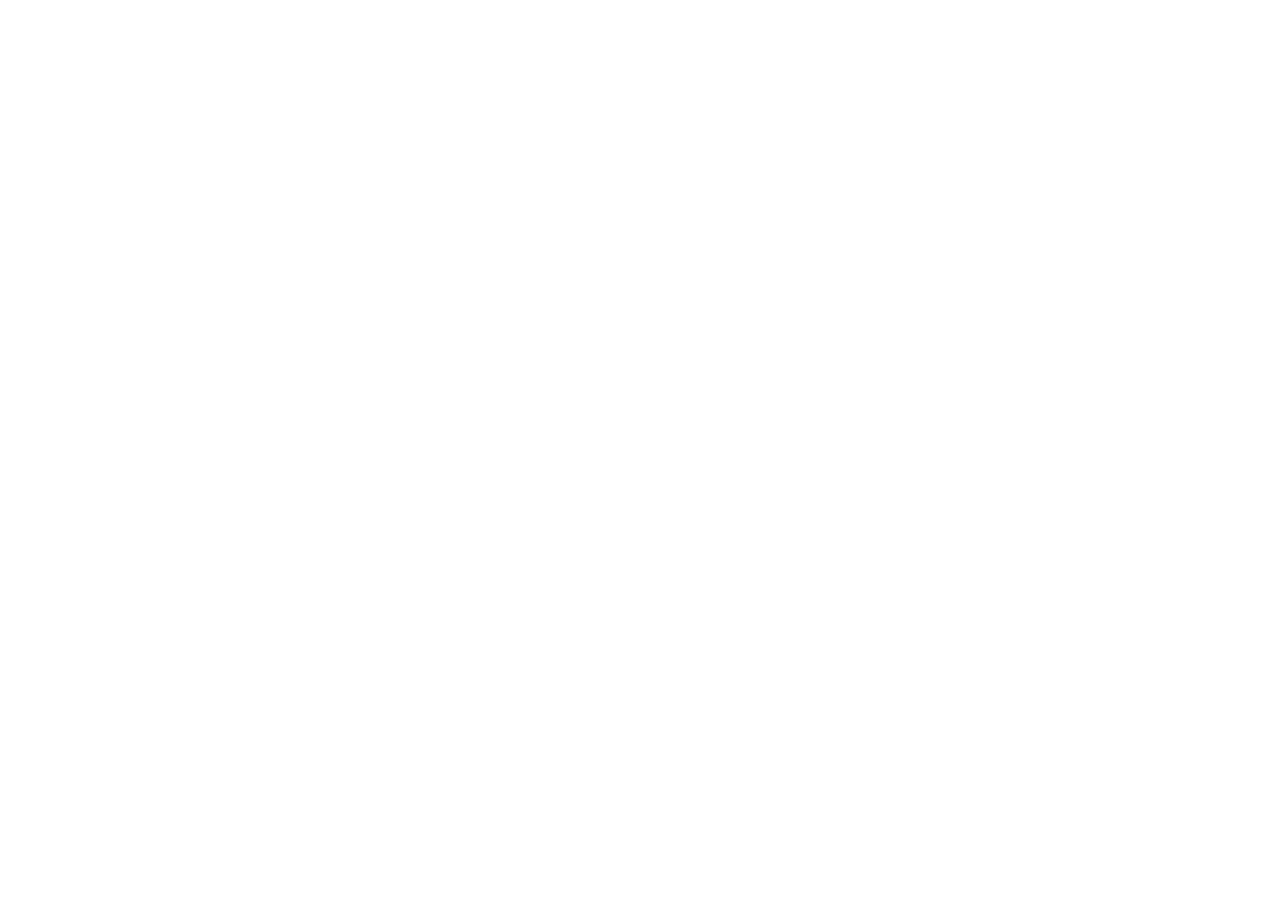
==== Project02_TributePage/index.html @ 90d92b94 "init project 2" ====
<!DOCTYPE html>
<html lang="en">
  <head>
    <meta charset="UTF-8" />
    <meta name="viewport" content="width=device-width, initial-scale=1.0" />
    <title>Tribute Page</title>
  </head>
  <body></body>
</html>
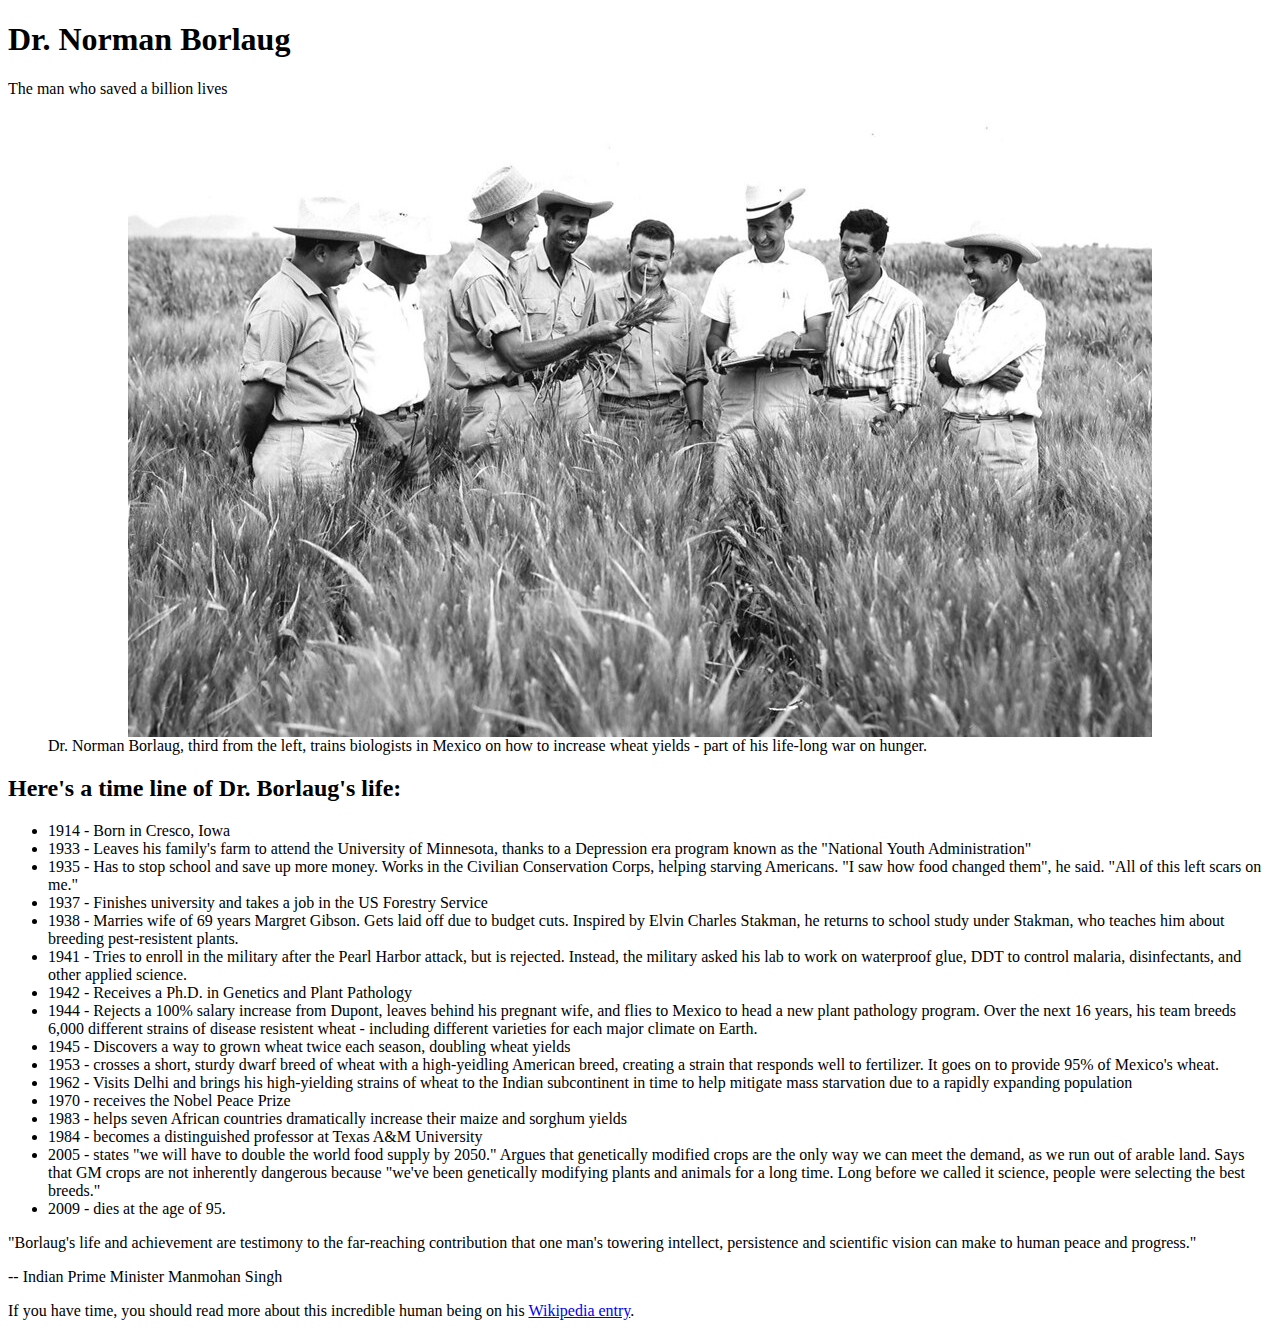
==== commit 96a4905d: "html" ====
--- a/Project02_TributePage/index.html
+++ b/Project02_TributePage/index.html
@@ -5,5 +5,113 @@
     <meta name="viewport" content="width=device-width, initial-scale=1.0" />
     <title>Tribute Page</title>
   </head>
-  <body></body>
+  <body>
+    <main id="main">
+      <h1 id="title">Dr. Norman Borlaug</h1>
+      <p>The man who saved a billion lives</p>
+
+      <figure id="img-div">
+        <img
+          src="tribute-page-main-image.jpg"
+          alt="image-dr"
+          id="image"
+          style="display: block; margin: 0 auto; max-width: 100%"
+          height="auto"
+        />
+        <figcaption id="img-caption">
+          Dr. Norman Borlaug, third from the left, trains biologists in Mexico
+          on how to increase wheat yields - part of his life-long war on hunger.
+        </figcaption>
+      </figure>
+
+      <div id="tribute-info">
+        <h2>Here's a time line of Dr. Borlaug's life:</h2>
+        <ul class="timeline">
+          <li>1914 - Born in Cresco, Iowa</li>
+          <li>
+            1933 - Leaves his family's farm to attend the University of
+            Minnesota, thanks to a Depression era program known as the "National
+            Youth Administration"
+          </li>
+          <li>
+            1935 - Has to stop school and save up more money. Works in the
+            Civilian Conservation Corps, helping starving Americans. "I saw how
+            food changed them", he said. "All of this left scars on me."
+          </li>
+          <li>
+            1937 - Finishes university and takes a job in the US Forestry
+            Service
+          </li>
+          <li>
+            1938 - Marries wife of 69 years Margret Gibson. Gets laid off due to
+            budget cuts. Inspired by Elvin Charles Stakman, he returns to school
+            study under Stakman, who teaches him about breeding pest-resistent
+            plants.
+          </li>
+          <li>
+            1941 - Tries to enroll in the military after the Pearl Harbor
+            attack, but is rejected. Instead, the military asked his lab to work
+            on waterproof glue, DDT to control malaria, disinfectants, and other
+            applied science.
+          </li>
+          <li>1942 - Receives a Ph.D. in Genetics and Plant Pathology</li>
+          <li>
+            1944 - Rejects a 100% salary increase from Dupont, leaves behind his
+            pregnant wife, and flies to Mexico to head a new plant pathology
+            program. Over the next 16 years, his team breeds 6,000 different
+            strains of disease resistent wheat - including different varieties
+            for each major climate on Earth.
+          </li>
+          <li>
+            1945 - Discovers a way to grown wheat twice each season, doubling
+            wheat yields
+          </li>
+          <li>
+            1953 - crosses a short, sturdy dwarf breed of wheat with a
+            high-yeidling American breed, creating a strain that responds well
+            to fertilizer. It goes on to provide 95% of Mexico's wheat.
+          </li>
+          <li>
+            1962 - Visits Delhi and brings his high-yielding strains of wheat to
+            the Indian subcontinent in time to help mitigate mass starvation due
+            to a rapidly expanding population
+          </li>
+          <li>1970 - receives the Nobel Peace Prize</li>
+          <li>
+            1983 - helps seven African countries dramatically increase their
+            maize and sorghum yields
+          </li>
+          <li>
+            1984 - becomes a distinguished professor at Texas A&M University
+          </li>
+          <li>
+            2005 - states "we will have to double the world food supply by
+            2050." Argues that genetically modified crops are the only way we
+            can meet the demand, as we run out of arable land. Says that GM
+            crops are not inherently dangerous because "we've been genetically
+            modifying plants and animals for a long time. Long before we called
+            it science, people were selecting the best breeds."
+          </li>
+          <li>2009 - dies at the age of 95.</li>
+        </ul>
+
+        <p>
+          "Borlaug's life and achievement are testimony to the far-reaching
+          contribution that one man's towering intellect, persistence and
+          scientific vision can make to human peace and progress."
+        </p>
+        <p>-- Indian Prime Minister Manmohan Singh</p>
+        <p>
+          If you have time, you should read more about this incredible human
+          being on his
+          <a
+            id="tribute-link"
+            href="https://en.wikipedia.org/wiki/Norman_Borlaug"
+            target="_blank"
+            >Wikipedia entry</a
+          >.
+        </p>
+      </div>
+    </main>
+  </body>
 </html>
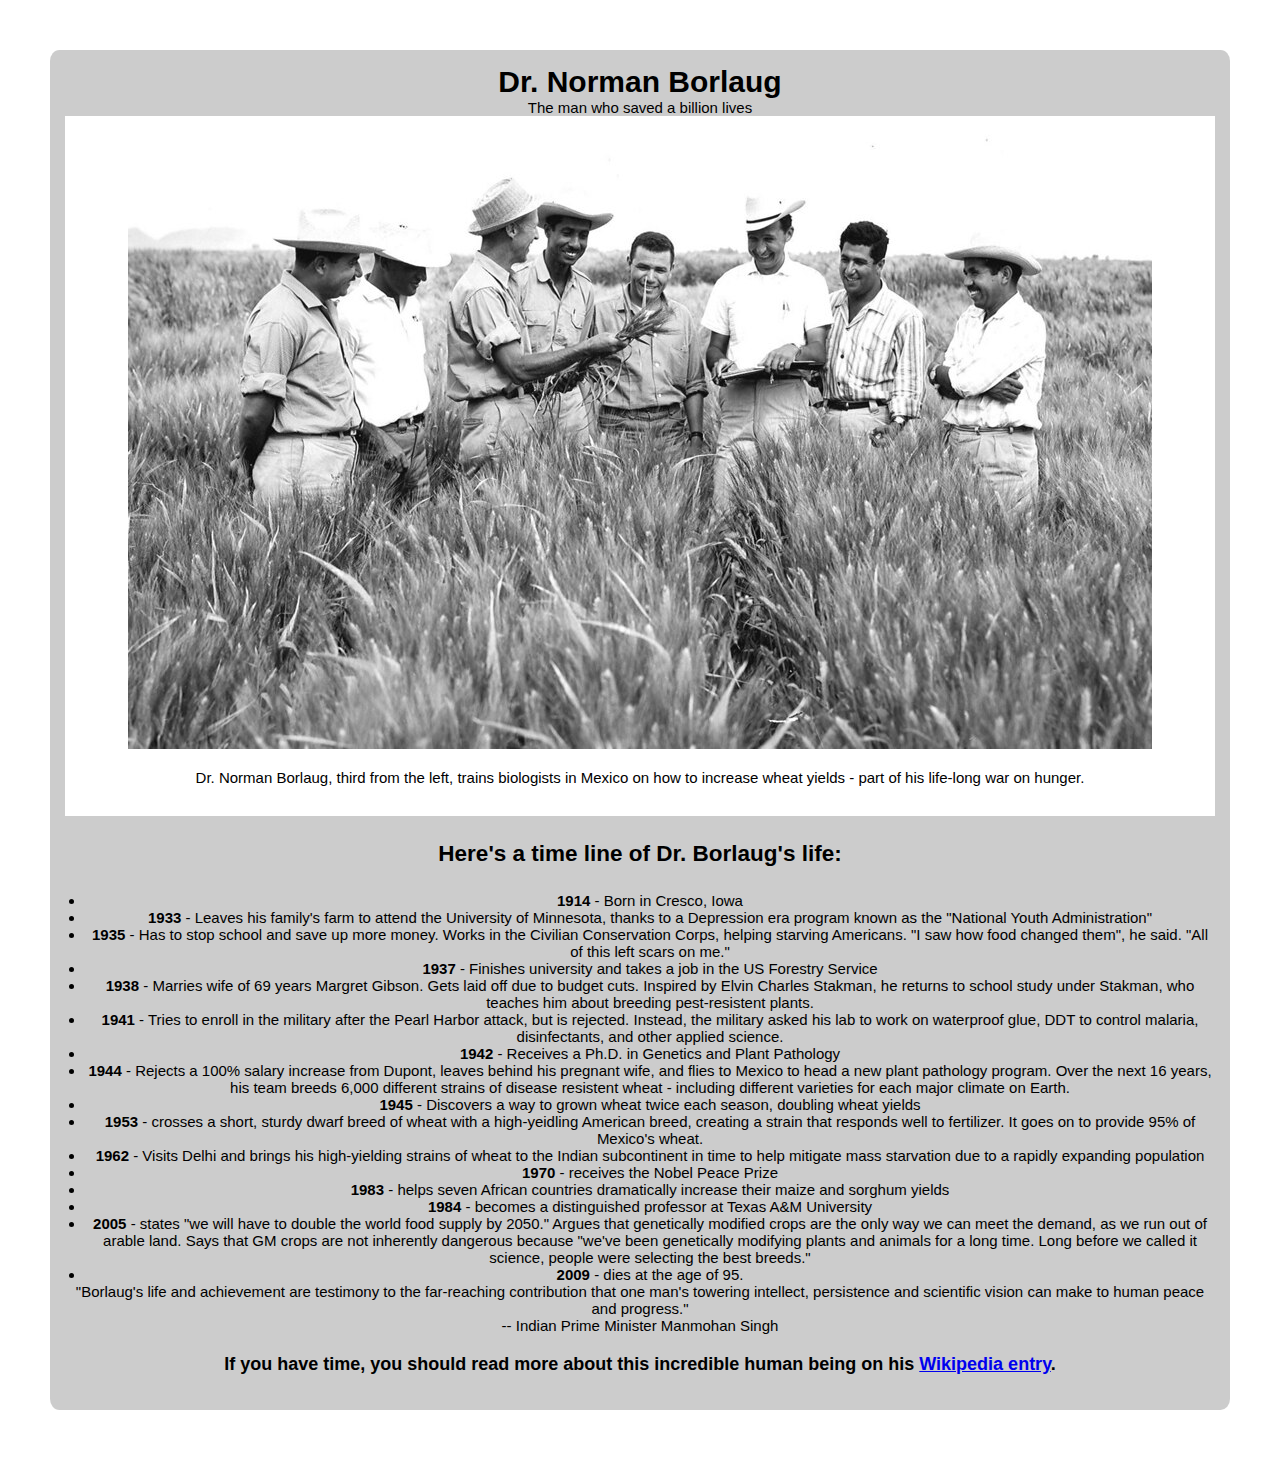
==== commit 245942a3: "added css" ====
--- a/Project02_TributePage/index.html
+++ b/Project02_TributePage/index.html
@@ -3,6 +3,7 @@
   <head>
     <meta charset="UTF-8" />
     <meta name="viewport" content="width=device-width, initial-scale=1.0" />
+    <link rel="stylesheet" href="styles.css" />
     <title>Tribute Page</title>
   </head>
   <body>
@@ -15,7 +16,6 @@
           src="tribute-page-main-image.jpg"
           alt="image-dr"
           id="image"
-          style="display: block; margin: 0 auto; max-width: 100%"
           height="auto"
         />
         <figcaption id="img-caption">
@@ -25,83 +25,87 @@
       </figure>
 
       <div id="tribute-info">
-        <h2>Here's a time line of Dr. Borlaug's life:</h2>
+        <h2 class="headline">Here's a time line of Dr. Borlaug's life:</h2>
         <ul class="timeline">
-          <li>1914 - Born in Cresco, Iowa</li>
+          <li><strong>1914</strong> - Born in Cresco, Iowa</li>
           <li>
-            1933 - Leaves his family's farm to attend the University of
-            Minnesota, thanks to a Depression era program known as the "National
-            Youth Administration"
+            <strong>1933</strong> - Leaves his family's farm to attend the
+            University of Minnesota, thanks to a Depression era program known as
+            the "National Youth Administration"
           </li>
           <li>
-            1935 - Has to stop school and save up more money. Works in the
-            Civilian Conservation Corps, helping starving Americans. "I saw how
-            food changed them", he said. "All of this left scars on me."
+            <strong>1935</strong> - Has to stop school and save up more money.
+            Works in the Civilian Conservation Corps, helping starving
+            Americans. "I saw how food changed them", he said. "All of this left
+            scars on me."
           </li>
           <li>
-            1937 - Finishes university and takes a job in the US Forestry
-            Service
+            <strong>1937</strong> - Finishes university and takes a job in the
+            US Forestry Service
           </li>
           <li>
-            1938 - Marries wife of 69 years Margret Gibson. Gets laid off due to
-            budget cuts. Inspired by Elvin Charles Stakman, he returns to school
-            study under Stakman, who teaches him about breeding pest-resistent
-            plants.
+            <strong>1938</strong> - Marries wife of 69 years Margret Gibson.
+            Gets laid off due to budget cuts. Inspired by Elvin Charles Stakman,
+            he returns to school study under Stakman, who teaches him about
+            breeding pest-resistent plants.
           </li>
           <li>
-            1941 - Tries to enroll in the military after the Pearl Harbor
-            attack, but is rejected. Instead, the military asked his lab to work
-            on waterproof glue, DDT to control malaria, disinfectants, and other
-            applied science.
-          </li>
-          <li>1942 - Receives a Ph.D. in Genetics and Plant Pathology</li>
-          <li>
-            1944 - Rejects a 100% salary increase from Dupont, leaves behind his
-            pregnant wife, and flies to Mexico to head a new plant pathology
-            program. Over the next 16 years, his team breeds 6,000 different
-            strains of disease resistent wheat - including different varieties
-            for each major climate on Earth.
+            <strong>1941</strong> - Tries to enroll in the military after the
+            Pearl Harbor attack, but is rejected. Instead, the military asked
+            his lab to work on waterproof glue, DDT to control malaria,
+            disinfectants, and other applied science.
           </li>
           <li>
-            1945 - Discovers a way to grown wheat twice each season, doubling
-            wheat yields
+            <strong>1942</strong> - Receives a Ph.D. in Genetics and Plant
+            Pathology
           </li>
           <li>
-            1953 - crosses a short, sturdy dwarf breed of wheat with a
-            high-yeidling American breed, creating a strain that responds well
-            to fertilizer. It goes on to provide 95% of Mexico's wheat.
+            <strong>1944</strong> - Rejects a 100% salary increase from Dupont,
+            leaves behind his pregnant wife, and flies to Mexico to head a new
+            plant pathology program. Over the next 16 years, his team breeds
+            6,000 different strains of disease resistent wheat - including
+            different varieties for each major climate on Earth.
           </li>
           <li>
-            1962 - Visits Delhi and brings his high-yielding strains of wheat to
-            the Indian subcontinent in time to help mitigate mass starvation due
-            to a rapidly expanding population
-          </li>
-          <li>1970 - receives the Nobel Peace Prize</li>
-          <li>
-            1983 - helps seven African countries dramatically increase their
-            maize and sorghum yields
+            <strong>1945</strong> - Discovers a way to grown wheat twice each
+            season, doubling wheat yields
           </li>
           <li>
-            1984 - becomes a distinguished professor at Texas A&M University
+            <strong>1953</strong> - crosses a short, sturdy dwarf breed of wheat
+            with a high-yeidling American breed, creating a strain that responds
+            well to fertilizer. It goes on to provide 95% of Mexico's wheat.
           </li>
           <li>
-            2005 - states "we will have to double the world food supply by
-            2050." Argues that genetically modified crops are the only way we
-            can meet the demand, as we run out of arable land. Says that GM
-            crops are not inherently dangerous because "we've been genetically
-            modifying plants and animals for a long time. Long before we called
-            it science, people were selecting the best breeds."
+            <strong>1962</strong> - Visits Delhi and brings his high-yielding
+            strains of wheat to the Indian subcontinent in time to help mitigate
+            mass starvation due to a rapidly expanding population
           </li>
-          <li>2009 - dies at the age of 95.</li>
+          <li><strong>1970</strong> - receives the Nobel Peace Prize</li>
+          <li>
+            <strong>1983</strong> - helps seven African countries dramatically
+            increase their maize and sorghum yields
+          </li>
+          <li>
+            <strong>1984</strong> - becomes a distinguished professor at Texas
+            A&M University
+          </li>
+          <li>
+            <strong>2005</strong> - states "we will have to double the world
+            food supply by 2050." Argues that genetically modified crops are the
+            only way we can meet the demand, as we run out of arable land. Says
+            that GM crops are not inherently dangerous because "we've been
+            genetically modifying plants and animals for a long time. Long
+            before we called it science, people were selecting the best breeds."
+          </li>
+          <li><strong>2009</strong> - dies at the age of 95.</li>
         </ul>
-
         <p>
           "Borlaug's life and achievement are testimony to the far-reaching
           contribution that one man's towering intellect, persistence and
           scientific vision can make to human peace and progress."
         </p>
         <p>-- Indian Prime Minister Manmohan Singh</p>
-        <p>
+        <p class="wiki">
           If you have time, you should read more about this incredible human
           being on his
           <a
--- a/Project02_TributePage/styles.css
+++ b/Project02_TributePage/styles.css
@@ -0,0 +1,47 @@
+* {
+  margin: 0;
+  padding: 0;
+}
+
+body {
+  font-family: "Lucida Sans", "Lucida Sans Regular", "Lucida Grande",
+    "Lucida Sans Unicode", Geneva, Verdana, sans-serif;
+  font-size: 15px;
+  text-align: center;
+}
+
+#main {
+  padding: 15px;
+  background-color: rgba(197, 197, 197, 0.884);
+  margin: 50px;
+  border-radius: 0.8%;
+}
+
+#img-div {
+  background: #fff;
+  padding: 10px;
+}
+
+img {
+  max-width: 100%;
+  display: block;
+  height: auto;
+  margin: 0 auto;
+}
+
+#img-caption {
+  margin: 20px 0;
+}
+
+.headline {
+  margin: 25px 0;
+}
+
+li {
+  margin-left: 20px;
+}
+.wiki {
+  margin: 20px;
+  font-weight: bold;
+  font-size: large;
+}
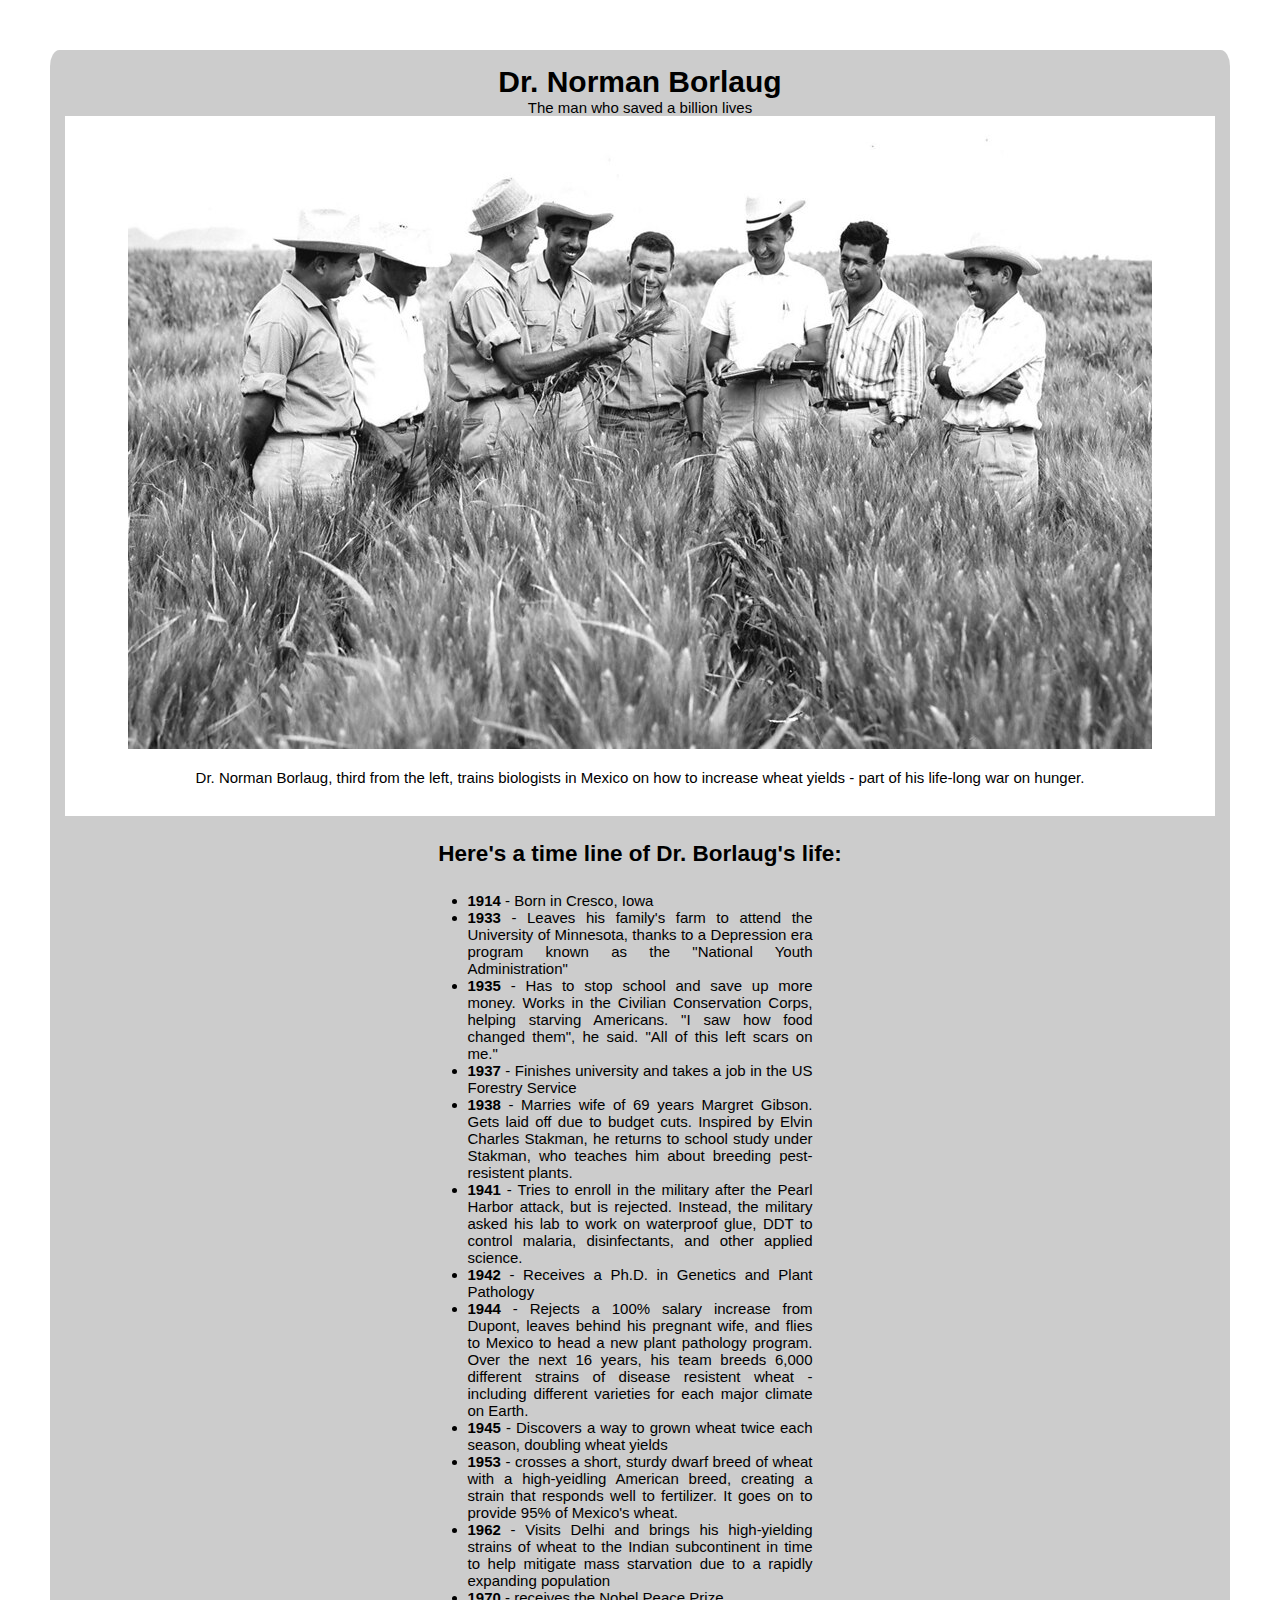
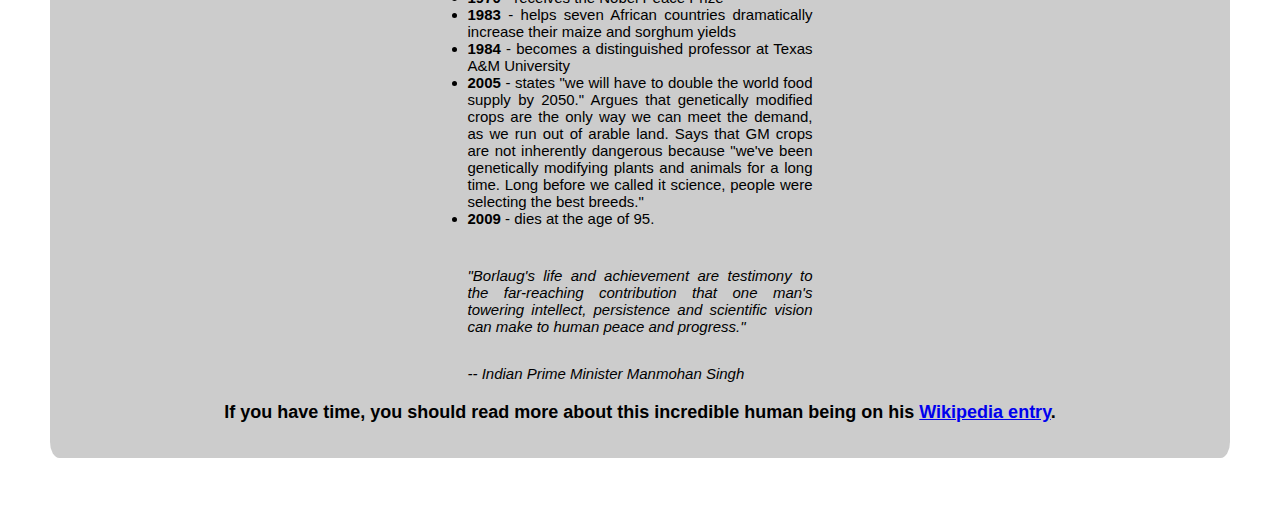
==== commit 0412595b: "final css" ====
--- a/Project02_TributePage/index.html
+++ b/Project02_TributePage/index.html
@@ -99,12 +99,14 @@
           </li>
           <li><strong>2009</strong> - dies at the age of 95.</li>
         </ul>
-        <p>
-          "Borlaug's life and achievement are testimony to the far-reaching
-          contribution that one man's towering intellect, persistence and
-          scientific vision can make to human peace and progress."
-        </p>
-        <p>-- Indian Prime Minister Manmohan Singh</p>
+        <div class="quote">
+          <p>
+            "Borlaug's life and achievement are testimony to the far-reaching
+            contribution that one man's towering intellect, persistence and
+            scientific vision can make to human peace and progress."
+          </p>
+          <p>-- Indian Prime Minister Manmohan Singh</p>
+        </div>
         <p class="wiki">
           If you have time, you should read more about this incredible human
           being on his
--- a/Project02_TributePage/styles.css
+++ b/Project02_TributePage/styles.css
@@ -37,8 +37,23 @@
   margin: 25px 0;
 }
 
-li {
-  margin-left: 20px;
+li,
+.quote {
+  margin: auto 35%;
+  width: 30%;
+  text-align: justify;
+}
+
+.timeline {
+  margin-bottom: 40px;
+}
+
+.quote {
+  font-style: italic;
+}
+
+.quote p:first-child {
+  margin-bottom: 30px;
 }
 .wiki {
   margin: 20px;
